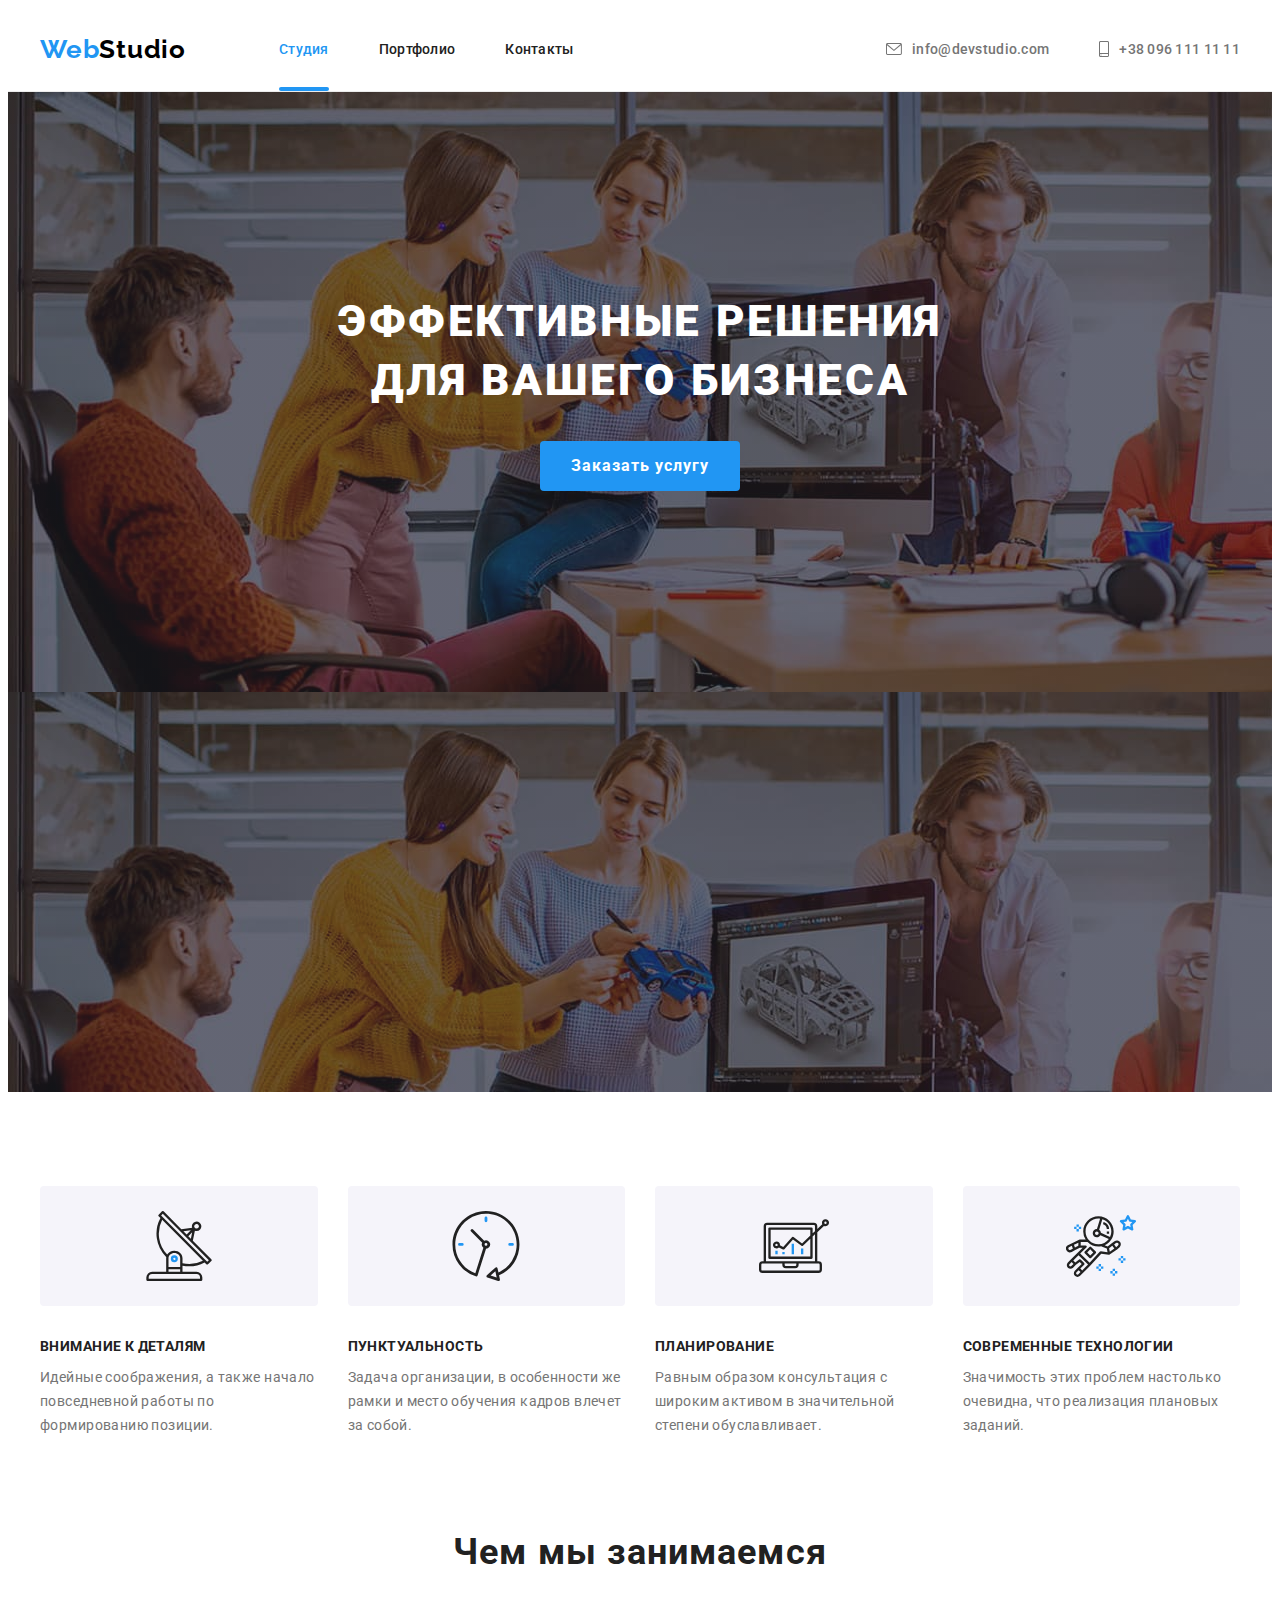
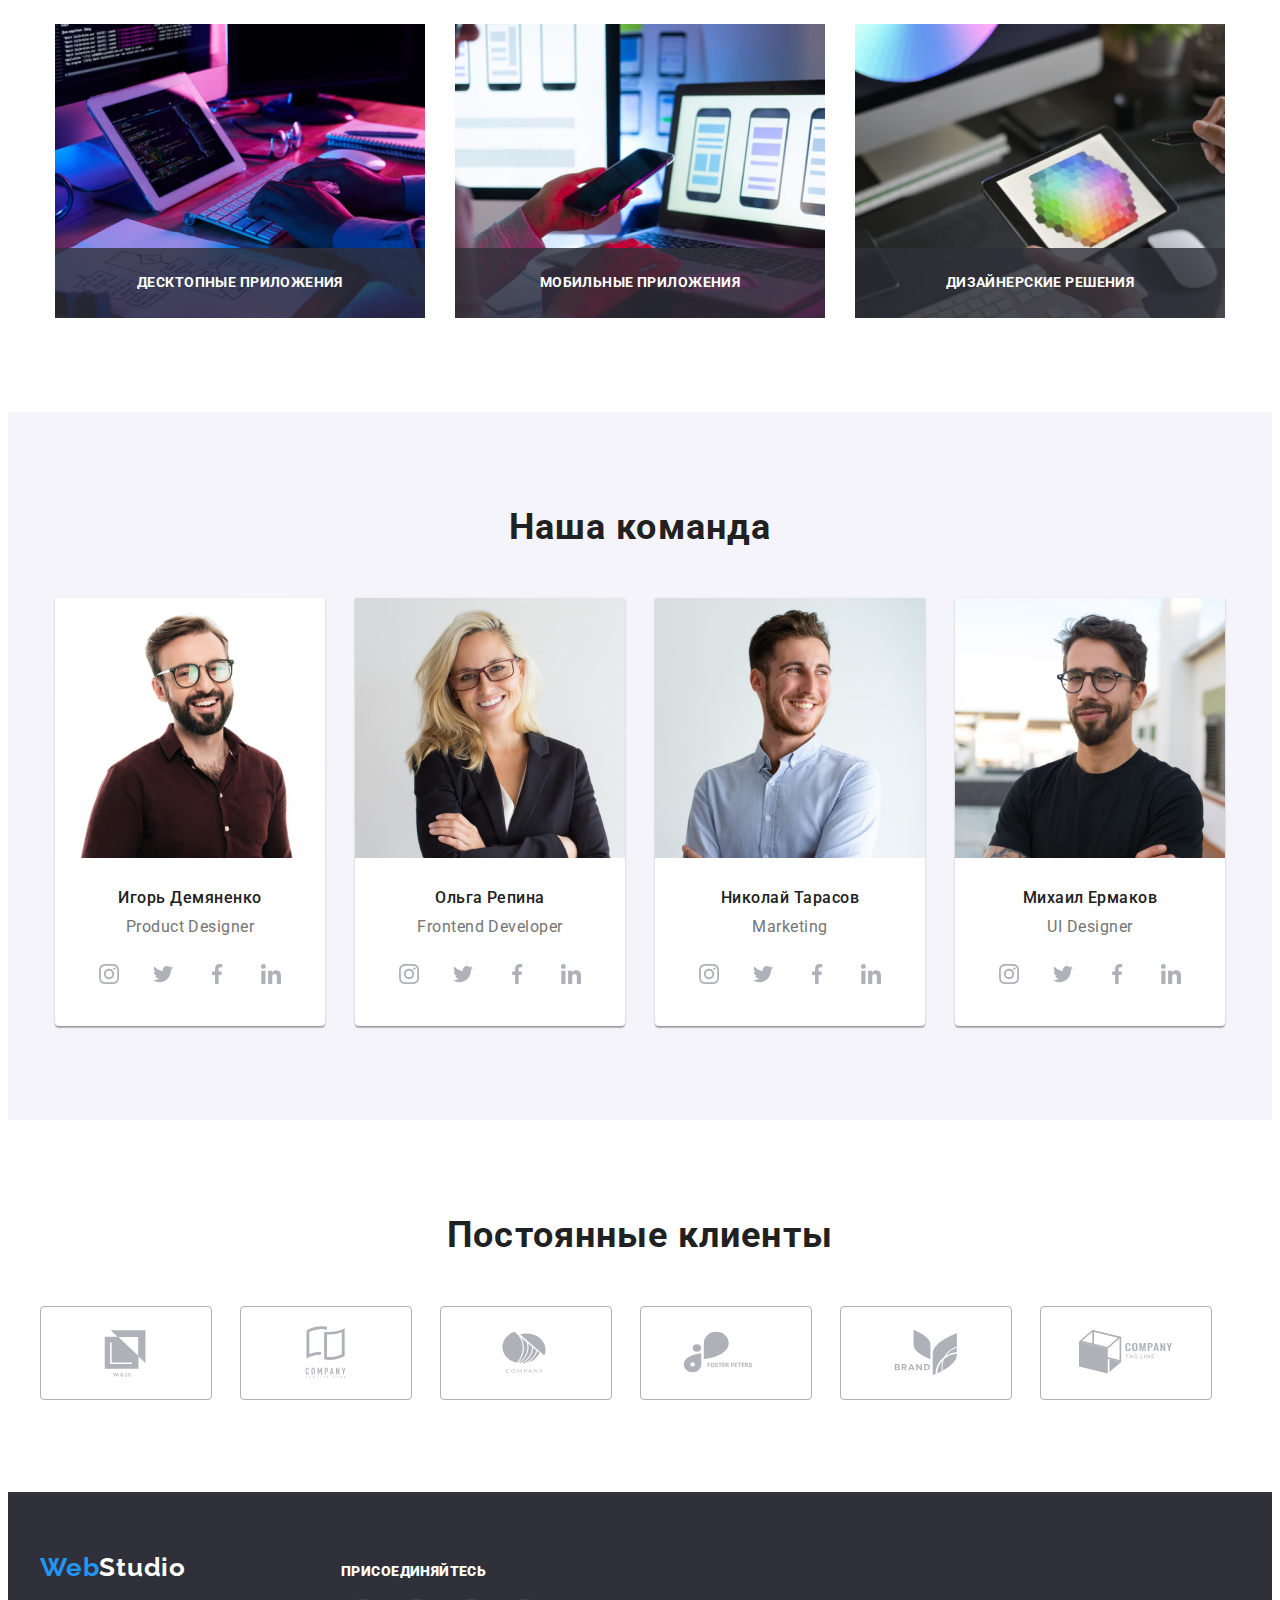
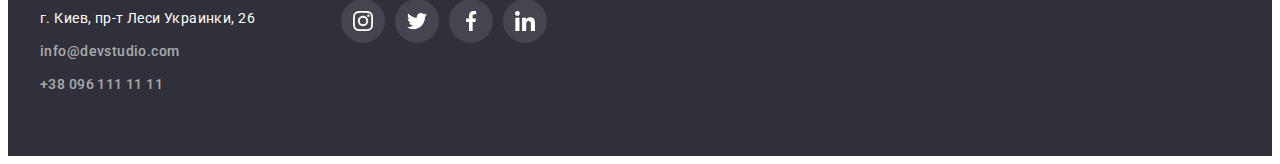
==== index.html @ 6fbf35ed "Copy hw05" ====
<!DOCTYPE html>
<html lang="ru">
  <head>
    <meta charset="UTF-8" />
    <meta name="viewport" content="width=device-width, initial-scale=1.0" />
    <link rel="preconnect" href="https://fonts.googleapis.com" />
    <link rel="preconnect" href="https://fonts.gstatic.com" crossorigin />
    <link
      href="https://fonts.googleapis.com/css2?family=Montserrat:wght@400;700&family=Raleway:wght@700&family=Roboto:wght@400;500;700;900&display=swap"
      rel="stylesheet"
    />
    <title>Web Studio</title>
    <link
      rel="stylesheet"
      href="https://cdnjs.cloudflare.com/ajax/libs/modern-normalize/1.1.0/modern-normalize.min.css"
      integrity="sha512-wpPYUAdjBVSE4KJnH1VR1HeZfpl1ub8YT/NKx4PuQ5NmX2tKuGu6U/JRp5y+Y8XG2tV+wKQpNHVUX03MfMFn9Q=="
      crossorigin="anonymous"
      referrerpolicy="no-referrer"
    />
    <link rel="stylesheet" href="./css/styles.css" />
  </head>
  <body>
    <header class="header">
      <div class="container header-flex">
        <a href="./index.html" class="company-logo"
          >Web<span class="secondary-color">Studio</span></a
        >
        <nav class="nav">
          <ul class="nav-list list">
            <li class="nav-list-item">
              <a href="./index.html" class="link current">Студия</a>
            </li>
            <li class="nav-list-item">
              <a href="./portfolio.html" class="link">Портфолио</a>
            </li>
            <li class="nav-list-item"><a href="/" class="link">Контакты</a></li>
          </ul>
        </nav>
        <ul class="contact-list list">
          <li class="contact-list-item">
            <a href="mailto:info@devstudio.com" class="link"
              ><svg class="contact-icon-envelope icon-hover">
                <use href="./images/icons.svg#icon-envelope"></use>
              </svg>
              info@devstudio.com</a
            >
          </li>
          <li class="contact-list-item">
            <a href="tel:+380961111111" class="link"
              ><svg class="contact-icon-tel icon-hover">
                <use href="./images/icons.svg#icon-smartphone"></use>
              </svg>
              +38 096 111 11 11</a
            >
          </li>
        </ul>
      </div>
    </header>
    <main>
      <section class="hero section hero-img">
        <div class="container">
          <h1 class="hero-title">Эффективные решения для вашего бизнеса</h1>
          <button type="button" class="hero-btn" data-modal-open>
            Заказать услугу
          </button>
        </div>
      </section>
      <!-- Features -->
      <section class="features section">
        <div class="container">
          <h2 class="visually-hidden">Features</h2>
          <ul class="features-list list">
            <li class="features-item">
              <div class="icon-container">
                <svg class="features-icon">
                  <use href="./images/icons.svg#icon-antenna"></use>
                </svg>
              </div>
              <h3 class="features-title">Внимание к деталям</h3>
              <p class="features-text">
                Идейные соображения, а также начало повседневной работы по
                формированию позиции.
              </p>
            </li>
            <li class="features-item">
              <div class="icon-container">
                <svg class="features-icon">
                  <use href="./images/icons.svg#icon-clock"></use>
                </svg>
              </div>
              <h3 class="features-title">Пунктуальность</h3>
              <p class="features-text">
                Задача организации, в особенности же рамки и место обучения
                кадров влечет за собой.
              </p>
            </li>
            <li class="features-item">
              <div class="icon-container">
                <svg class="features-icon">
                  <use href="./images/icons.svg#icon-diagram"></use>
                </svg>
              </div>
              <h3 class="features-title">Планирование</h3>
              <p class="features-text">
                Равным образом консультация с широким активом в значительной
                степени обуславливает.
              </p>
            </li>
            <li class="features-item">
              <div class="icon-container">
                <svg class="features-icon">
                  <use href="./images/icons.svg#icon-astronaut"></use>
                </svg>
              </div>
              <h3 class="features-title">Современные технологии</h3>
              <p class="features-text">
                Значимость этих проблем настолько очевидна, что реализация
                плановых заданий.
              </p>
            </li>
          </ul>
        </div>
      </section>
      <!-- End Features -->
      <!-- What we do -->
      <section class="gallery section">
        <div class="container">
          <h2 class="gallery-title">Чем мы занимаемся</h2>
          <ul class="gallery-list list">
            <li class="gallery-item">
              <img
                src="./images/hands.jpg"
                alt="Руки на клавиатуре"
                width="370"
                height="294"
              />
              <div class="label">
                <p class="label-text">Десктопные приложения</p>
              </div>
            </li>
            <li class="gallery-item">
              <img
                src="./images/phone.jpg"
                alt="Телефон на против монитора"
                width="370"
                height="294"
              />
              <div class="label">
                <p class="label-text">Мобильные приложения</p>
              </div>
            </li>
            <li class="gallery-item">
              <img
                src="./images/picker.jpg"
                alt="Цветовая палитра на планшете"
                width="370"
                height="294"
              />
              <div class="label">
                <p class="label-text">Дизайнерские решения</p>
              </div>
            </li>
          </ul>
        </div>
      </section>
      <!-- End what we do -->
      <!-- Team -->
      <section class="team section">
        <div class="container">
          <h2 class="team-main-title">Наша команда</h2>
          <ul class="team-list list">
            <li class="team-item">
              <img
                src="./images/igor_demianenko.jpg"
                alt="Игорь Демяненко"
                width="270"
                height="260"
              />
              <div class="team-container">
                <h3 class="team-title">Игорь Демяненко</h3>
                <p lang="en" class="team-text">Product Designer</p>
                <ul class="social-list list">
                  <li class="social-list-item">
                    <a href="/" class="social-link"
                      ><svg class="social-trumb">
                        <use href="./images/icons.svg#icon-instagram"></use>
                      </svg>
                    </a>
                  </li>
                  <li class="social-list-item">
                    <a href="/" class="social-link"
                      ><svg class="social-trumb">
                        <use href="./images/icons.svg#icon-twitter"></use>
                      </svg>
                    </a>
                  </li>
                  <li class="social-list-item">
                    <a href="/" class="social-link"
                      ><svg class="social-trumb">
                        <use href="./images/icons.svg#icon-facebook"></use>
                      </svg>
                    </a>
                  </li>
                  <li class="social-list-item">
                    <a href="/" class="social-link"
                      ><svg class="social-trumb">
                        <use href="./images/icons.svg#icon-linkedin"></use>
                      </svg>
                    </a>
                  </li>
                </ul>
              </div>
            </li>
            <li class="team-item">
              <img
                src="./images/olha_repina.jpg"
                alt="Ольга Репина"
                width="270"
                height="260"
              />
              <div class="team-container">
                <h3 class="team-title">Ольга Репина</h3>
                <p lang="en" class="team-text">Frontend Developer</p>
                <ul class="social-list list">
                  <li class="social-list-item">
                    <a href="/" class="social-link"
                      ><svg class="social-trumb">
                        <use href="./images/icons.svg#icon-instagram"></use>
                      </svg>
                    </a>
                  </li>
                  <li class="social-list-item">
                    <a href="/" class="social-link"
                      ><svg class="social-trumb">
                        <use href="./images/icons.svg#icon-twitter"></use>
                      </svg>
                    </a>
                  </li>
                  <li class="social-list-item">
                    <a href="/" class="social-link"
                      ><svg class="social-trumb">
                        <use href="./images/icons.svg#icon-facebook"></use>
                      </svg>
                    </a>
                  </li>
                  <li class="social-list-item">
                    <a href="/" class="social-link"
                      ><svg class="social-trumb">
                        <use href="./images/icons.svg#icon-linkedin"></use>
                      </svg>
                    </a>
                  </li>
                </ul>
              </div>
            </li>
            <li class="team-item">
              <img
                src="./images/nikolai_tarasov.jpg"
                alt="Николай Тарасов"
                width="270"
                height="260"
              />
              <div class="team-container">
                <h3 class="team-title">Николай Тарасов</h3>
                <p lang="en" class="team-text">Marketing</p>
                <ul class="social-list list">
                  <li class="social-list-item">
                    <a href="/" class="social-link"
                      ><svg class="social-trumb">
                        <use href="./images/icons.svg#icon-instagram"></use>
                      </svg>
                    </a>
                  </li>
                  <li class="social-list-item">
                    <a href="/" class="social-link"
                      ><svg class="social-trumb">
                        <use href="./images/icons.svg#icon-twitter"></use>
                      </svg>
                    </a>
                  </li>
                  <li class="social-list-item">
                    <a href="/" class="social-link"
                      ><svg class="social-trumb">
                        <use href="./images/icons.svg#icon-facebook"></use>
                      </svg>
                    </a>
                  </li>
                  <li class="social-list-item">
                    <a href="/" class="social-link"
                      ><svg class="social-trumb">
                        <use href="./images/icons.svg#icon-linkedin"></use>
                      </svg>
                    </a>
                  </li>
                </ul>
              </div>
            </li>
            <li class="team-item">
              <img
                src="./images/mihail_ermakov.jpg"
                alt="Михаил Ермаков"
                width="270"
                height="260"
              />
              <div class="team-container">
                <h3 class="team-title">Михаил Ермаков</h3>
                <p lang="en" class="team-text">UI Designer</p>
                <ul class="social-list list">
                  <li class="social-list-item">
                    <a href="/" class="social-link"
                      ><svg class="social-trumb">
                        <use href="./images/icons.svg#icon-instagram"></use>
                      </svg>
                    </a>
                  </li>
                  <li class="social-list-item">
                    <a href="/" class="social-link"
                      ><svg class="social-trumb">
                        <use href="./images/icons.svg#icon-twitter"></use>
                      </svg>
                    </a>
                  </li>
                  <li class="social-list-item">
                    <a href="/" class="social-link"
                      ><svg class="social-trumb">
                        <use href="./images/icons.svg#icon-facebook"></use>
                      </svg>
                    </a>
                  </li>
                  <li class="social-list-item">
                    <a href="/" class="social-link"
                      ><svg class="social-trumb">
                        <use href="./images/icons.svg#icon-linkedin"></use>
                      </svg>
                    </a>
                  </li>
                </ul>
              </div>
            </li>
          </ul>
        </div>
      </section>
      <!-- End Team -->
      <!-- Clients -->
      <section class="clients section">
        <div class="container">
          <h2 class="clients-title">Постоянные клиенты</h2>
          <ul class="clients-list list">
            <li class="clients-list-item">
              <a
                href="/"
                class="clients-link"
                target="_blank"
                rel="noopener noreferrer"
                ><svg class="clients-trumb">
                  <use href="./images/icons.svg#icon-ya-co"></use>
                </svg>
              </a>
            </li>
            <li class="clients-list-item">
              <a
                href="/"
                class="clients-link"
                target="_blank"
                rel="noopener noreferrer"
                ><svg class="clients-trumb">
                  <use href="./images/icons.svg#icon-tagline"></use>
                </svg>
              </a>
            </li>
            <li class="clients-list-item">
              <a
                href="/"
                class="clients-link"
                target="_blank"
                rel="noopener noreferrer"
                ><svg class="clients-trumb">
                  <use href="./images/icons.svg#icon-company"></use>
                </svg>
              </a>
            </li>
            <li class="clients-list-item">
              <a
                href="/"
                class="clients-link"
                target="_blank"
                rel="noopener noreferrer"
                ><svg class="clients-trumb">
                  <use href="./images/icons.svg#icon-foster-peters"></use>
                </svg>
              </a>
            </li>
            <li class="clients-list-item">
              <a
                href="/"
                class="clients-link"
                target="_blank"
                rel="noopener noreferrer"
                ><svg class="clients-trumb">
                  <use href="./images/icons.svg#icon-brand"></use>
                </svg>
              </a>
            </li>
            <li class="clients-list-item">
              <a
                href="/"
                class="clients-link"
                target="_blank"
                rel="noopener noreferrer"
                ><svg class="clients-trumb">
                  <use href="./images/icons.svg#icon-comp-tagline"></use>
                </svg>
              </a>
            </li>
          </ul>
        </div>
      </section>
    </main>
    <footer class="footer">
      <div class="container footer-flex">
        <div class="footer-flex-box">
          <a href="./index.html" class="company-logo"
            >Web<span class="secondary-color">Studio</span></a
          >
          <address class="address">
            <p class="address-text">г. Киев, пр-т Леси Украинки, 26</p>
            <ul class="address-list list">
              <li class="address-item link">
                <a href="mailto:info@devstudio.com" class="link"
                  >info@devstudio.com</a
                >
              </li>
              <li class="address-item link">
                <a href="tel:+380961111111" class="link">+38 096 111 11 11</a>
              </li>
            </ul>
          </address>
        </div>
        <div class="connect">
          <p class="footer-connect-header"><strong>Присоединяйтесь</strong></p>
          <ul class="social-list list">
            <li class="social-list-item">
              <a href="/" class="social-link"
                ><svg class="social-trumb">
                  <use href="./images/icons.svg#icon-instagram"></use>
                </svg>
              </a>
            </li>
            <li class="social-list-item">
              <a href="/" class="social-link"
                ><svg class="social-trumb">
                  <use href="./images/icons.svg#icon-twitter"></use>
                </svg>
              </a>
            </li>
            <li class="social-list-item">
              <a href="/" class="social-link"
                ><svg class="social-trumb">
                  <use href="./images/icons.svg#icon-facebook"></use>
                </svg>
              </a>
            </li>
            <li class="social-list-item">
              <a href="/" class="social-link"
                ><svg class="social-trumb">
                  <use href="./images/icons.svg#icon-linkedin"></use>
                </svg>
              </a>
            </li>
          </ul>
        </div>
      </div>
    </footer>
    <div class="backdrop is-hidden" data-modal>
      <div class="modal">
        <button type="button" class="modal-link" data-modal-close>
          <svg class="modal-btn">
            <use href="./images/icons.svg#icon-cross" class="modal-svg"></use>
          </svg>
        </button>
      </div>
    </div>
    <script src="./js/modal.js"></script>
  </body>
</html>
---- css/styles.css ----
:root {
  --main-text-color: #757575;
  --header-color: #212121;
  --accent-color: #2196f3;
  --logo-color: #2196f3;
  --header-secondary-logo-color: #000000;
  --footer-secondary-logo-color: #ffffff;
  --footer-contact-color: rgba(255, 255, 255, 0.6);
  --middle-bg-color: #f5f4fa;
  --dark-bg-color: #2f303a;
  --body-bg-color: #ffffff;
  --btn-text-accent-color: #ffffff;
  --icon-cont-bg: #f5f4fa;
  --thumb-color: #afb1b8;
  --transition: 250ms;
  --cubic: cubic-bezier(0.4, 0, 0.2, 1);
}

body {
  font-family: 'Roboto', sans-serif;
  background-color: var(--body-bg-color);
  color: var(--main-text-color);
}

.visually-hidden {
  position: absolute;
  white-space: nowrap;
  width: 1px;
  height: 1px;
  overflow: hidden;
  border: 0;
  padding: 0;
  clip: rect(0 0 0 0);
  clip-path: inset(50%);
  margin: -1px;
}

.list {
  list-style: none;
}

.link {
  text-decoration: none;
  transition: color var(--transition) var(--cubic);
}

h1,
h2,
h3,
p {
  margin: 0;
}

ul {
  margin: 0;
  padding-left: 0;
}

.container {
  width: 1200px;
  padding-left: 15px;
  padding-right: 15px;
  margin: 0 auto;
}

.section {
  padding-top: 94px;
  padding-bottom: 94px;
}

img {
  display: block;
  max-width: 100%;
  height: auto;
}

/* ---------------- HEADER ---------------- */
.header {
  border: 1px #ececec;
  border-bottom-style: solid;
}

.company-logo {
  font-family: 'Raleway', sans-serif;
  font-weight: 700;
  font-size: 26px;
  line-height: 1.19;
  letter-spacing: 0.03em;
  text-decoration: none;
  color: var(--logo-color);
  padding-top: 24px;
  padding-bottom: 24px;
}

header .company-logo .secondary-color {
  color: var(--header-secondary-logo-color);
}

.nav-list-item .link {
  padding-top: 32px;
  padding-bottom: 32px;
  display: block;
}

.contact-list-item .link {
  padding-top: 32px;
  padding-bottom: 32px;
}

.header-flex,
.nav-list,
.contact-list {
  display: flex;
}

.header-flex {
  align-items: center;
}

.nav-list {
  margin-left: 93px;
}

.contact-list {
  margin-left: auto;
}

.nav-list-item {
  display: block;
}

.nav-list-item + .nav-list-item,
.contact-list-item + .contact-list-item {
  margin-left: 50px;
}

.link,
.link:visited {
  font-weight: 500;
  font-size: 14px;
  line-height: 1.33;
  letter-spacing: 0.02em;
  color: var(--header-color);
}

.contact-list-item .link {
  display: flex;
  align-items: center;
  font-weight: 500;
  font-size: 14px;
  line-height: 1.33;
  letter-spacing: 0.02em;
  color: var(--main-text-color);
}

.contact-icon-envelope {
  width: 16px;
  height: 12px;
  fill: var(--main-text-color);
  margin-right: 10px;
}

.contact-icon-tel {
  width: 10px;
  height: 16px;
  fill: var(--main-text-color);
  margin-right: 10px;
}

.link:hover,
.link:focus {
  color: var(--accent-color);
}

.link:hover .icon-hover,
.link:focus .icon-hover {
  fill: currentColor;
}

.link.current {
  color: var(--accent-color);
  position: relative;
}

.link.current::after {
  content: '';

  position: absolute;
  left: 0;
  bottom: 0;

  width: 100%;
  height: 4px;
  border-radius: 2px;

  background-color: var(--accent-color);
}

/* ---------------- HERO ---------------- */
.hero {
  padding: 200px 0px;
  /* background-color: var(--dark-bg-color); */
}

.hero-img {
  background-image: linear-gradient(
      to right,
      rgba(47, 48, 58, 0.4),
      rgba(47, 48, 58, 0.4)
    ),
    url(../images/hero-bg-img.jpg);
  max-width: 1600px;
  height: 600px;
  margin-left: auto;
  margin-right: auto;
}

.hero-title {
  max-width: 700px;
  font-weight: 900;
  font-size: 44px;
  line-height: 1.36;
  text-align: center;
  letter-spacing: 0.06em;
  text-transform: uppercase;
  color: #ffffff;
  margin: 0 auto;
  margin-bottom: 30px;
}

.hero-btn {
  min-width: 200px;
  font-family: inherit;
  font-weight: 700;
  font-size: 16px;
  line-height: 1.88;
  align-items: center;
  text-align: center;
  border: none;
  border-radius: 4px;
  letter-spacing: 0.06em;
  color: var(--btn-text-accent-color);
  cursor: pointer;
  background-color: var(--accent-color);
  display: block;
  margin: 0 auto;
  padding: 10px 24px;

  transition: background-color var(--transition) var(--cubic);
}

.hero-btn:hover,
.hero-btn:focus {
  background-color: #188ce8;
}

/* ---------------- FEATURES ---------------- */
.features-list {
  display: flex;
  gap: 30px;
}

.features-item {
  width: calc((100% - 90px) / 4);
}

.features-item:last-child {
  margin-right: 0;
}

.icon-container {
  height: 120px;
  background: var(--icon-cont-bg);
  border-radius: 4px;
  margin-bottom: 30px;
  display: flex;
  justify-content: center;
  align-items: center;
}

.features-icon {
  width: 70px;
  height: 70px;
}

.features-title {
  font-weight: 700;
  font-size: 14px;
  line-height: 1.43;
  letter-spacing: 0.03em;
  text-transform: uppercase;
  color: var(--header-color);
  margin-bottom: 10px;
}

.features-text {
  font-weight: 400;
  font-size: 14px;
  line-height: 1.71;
  letter-spacing: 0.03em;
}

/* ---------------- GALLERY ---------------- */
.gallery.section {
  padding-top: 0;
}

.gallery-title {
  font-weight: 700;
  font-size: 36px;
  line-height: 1.17;
  text-align: center;
  letter-spacing: 0.03em;
  color: var(--header-color);
  margin-bottom: 50px;
}

.gallery-list {
  display: flex;
  gap: 30px;
  justify-content: center;
}

.gallery-item {
  position: relative;
}

.label {
  position: absolute;
  bottom: 0;

  display: flex;
  align-items: center;
  justify-content: center;
  width: 100%;
  min-height: 70px;
  background-color: rgba(47, 48, 58, 0.8);
}

.label-text {
  font-weight: 700;
  font-size: 14px;
  line-height: 1.42;
  text-align: center;
  letter-spacing: 0.03em;
  text-transform: uppercase;
  color: var(--btn-text-accent-color);
}

/* ---------------- TEAM ---------------- */
.team {
  background-color: var(--middle-bg-color);
}

.team-main-title {
  font-weight: 700;
  font-size: 36px;
  line-height: 1.17;
  text-align: center;
  letter-spacing: 0.03em;
  color: var(--header-color);
  margin-bottom: 50px;
}

.team-list {
  display: flex;
  justify-content: center;
}

.team-item:not(:last-child) {
  margin-right: 30px;
}

.team-container {
  padding: 30px 0px;
}

.team-title {
  font-weight: 500;
  font-size: 16px;
  line-height: 1.19;
  text-align: center;
  letter-spacing: 0.03em;
  color: var(--header-color);
  margin-bottom: 10px;
}

.team-text {
  font-size: 16px;
  line-height: 1.19;
  text-align: center;
  letter-spacing: 0.03em;
  margin-bottom: 16px;
}

.team-item {
  max-width: 270px;
  background-color: var(--body-bg-color);
  box-shadow: 0px 1px 3px rgba(0, 0, 0, 0.12), 0px 1px 1px rgba(0, 0, 0, 0.14),
    0px 2px 1px rgba(0, 0, 0, 0.2);
  border-radius: 0px 0px 4px 4px;
}

.social-list {
  display: flex;
  justify-content: center;
}

.social-list-item {
  width: 44px;
  height: 44px;
  margin-right: 10px;
}

.social-list-item:last-child {
  margin-right: 0;
}

.social-link {
  display: flex;
  align-items: center;
  justify-content: center;

  width: 100%;
  height: 100%;
  border-radius: 50%;
  line-height: 0;

  transition: background-color var(--transition) var(--cubic);
}

.social-trumb {
  height: 20px;
  width: 20px;
  fill: var(--thumb-color);

  transition: fill var(--transition) var(--cubic);
}

.connect .social-link {
  background: rgba(255, 255, 255, 0.1);
}

.social-link:hover,
.social-link:focus {
  background-color: #2196f3;
}

.social-link:hover .social-trumb,
.social-link:focus .social-trumb {
  fill: var(--btn-text-accent-color);
}

/* ---------------- CLIENTS ---------------- */
.clients-title {
  font-style: normal;
  font-weight: 700;
  font-size: 36px;
  line-height: 42px;
  text-align: center;
  letter-spacing: 0.03em;
  color: var(--header-color);
  margin-bottom: 50px;
}

.clients-list {
  display: flex;
  gap: 30px;
}

.clients-list-item {
  width: 170px;
  height: 92px;
}

.clients-link {
  display: flex;
  justify-content: center;
  align-items: center;
  width: 100%;
  height: 100%;
  line-height: 0;
  border: 1px solid var(--thumb-color);
  border-radius: 4px;

  transition: border var(--transition) var(--cubic);
}

.clients-trumb {
  fill: var(--thumb-color);
  width: 106px;
  height: 60px;

  transition: fill var(--transition) var(--cubic);
}

.clients-link:hover,
.clients-link:focus {
  border: 1px solid var(--accent-color);
  border-radius: 4px;
}

.clients-link:hover .clients-trumb,
.clients-link:focus .clients-trumb {
  fill: var(--accent-color);
}

/* ---------------- FOOTER ---------------- */
.footer {
  background-color: var(--dark-bg-color);
  padding: 60px 0px;
}

.footer .container .company-logo {
  display: inline-block;
  padding: 0;
  margin-bottom: 24px;
}

.company-logo .secondary-color {
  display: inline-block;
  color: var(--footer-secondary-logo-color);
}

.footer-flex {
  display: flex;
  align-items: baseline;
}

.footer-flex-box {
  width: 231px;
  margin-right: 70px;
}

.adress-item:not(:last-child) {
  margin-bottom: 9px;
}

.address,
.address a:link {
  display: inline-block;
  font-style: normal;
  font-size: 14px;
  line-height: 1.71;
  letter-spacing: 0.03em;
  color: #ffffff;
}

.address .link:link {
  color: var(--footer-contact-color);
}

.address .link:hover,
.address .link:focus {
  color: var(--accent-color);
}

.address-text {
  margin-bottom: 9px;
}

.address-item:not(:last-child) {
  margin-bottom: 9px;
}

.footer-connect-header {
  font-weight: 700;
  font-size: 14px;
  line-height: 16px;
  letter-spacing: 0.03em;
  text-transform: uppercase;

  color: var(--btn-text-accent-color);
  margin-bottom: 20px;
}

.connect .social-trumb {
  fill: #fff;
}

/* ---------------- MODAL ---------------- */

.backdrop {
  position: fixed;
  top: 0;
  left: 0;

  width: 100%;
  height: 100%;
  background-color: rgba(0, 0, 0, 0.2);
  opacity: 1;
  transition: opacity var(--transition) var(--cubic);
}

.backdrop.is-hidden {
  opacity: 0;
  pointer-events: none;
}

.backdrop.is-hidden .modal {
  transform: translate(-50%, -50%) scale(0.5);
}

.modal {
  position: absolute;
  top: 50%;
  left: 50%;
  transform: translate(-50%, -50%) scale(1);

  width: 528px;
  height: 581px;
  box-shadow: 0px 1px 3px rgba(0, 0, 0, 0.12), 0px 1px 1px rgba(0, 0, 0, 0.14),
    0px 2px 1px rgba(0, 0, 0, 0.2);
  border-radius: 4px;

  background-color: var(--body-bg-color);
  padding: 8px;

  transition: transform var(--transition) var(--cubic);
}

.modal-link {
  width: 30px;
  height: 30px;
  line-height: 0;
  display: block;
  border-radius: 50%;
  border: 1px solid rgba(0, 0, 0, 0.1);
  padding: 5px;
  margin-left: auto;
  cursor: pointer;
  background-color: transparent;

  transition: transform var(--transition) var(--cubic);
}

.modal-link:hover .modal-btn {
  transform: scale(1.05) rotate(270deg);
}

.modal-link:hover {
  transform: scale(1.05);
}

.modal-btn {
  display: block;
  width: 18px;
  height: 18px;

  transition: transform var(--transition) var(--cubic);
}

.modal-svg {
  display: block;
  fill: #000000;
  transform-origin: 18px 18px;
}

/* ---------------- PORTFOLIO PAGE---------------- */
.filter-list {
  display: flex;
  justify-content: center;
  margin-bottom: 50px;
}

.filter-item {
  display: block;
}

.filter-item:not(:last-child) {
  margin-right: 8px;
}

.filter-btn {
  font-family: inherit;
  font-weight: 500;
  font-size: 16px;
  line-height: 1.62;
  text-align: center;
  letter-spacing: 0.03em;
  cursor: pointer;
  background-color: var(--middle-bg-color);
  border: none;
  border-radius: 4px;
  padding: 6px 22px;

  transition: background-color var(--transition) var(--cubic),
    color var(--transition) var(--cubic),
    box-shadow var(--transition) var(--cubic);
}

.filter-btn:hover,
.filter-btn:focus {
  background-color: var(--accent-color);
  color: var(--btn-text-accent-color);
  box-shadow: 0px 3px 1px rgba(0, 0, 0, 0.1), 0px 1px 2px rgba(0, 0, 0, 0.08),
    0px 2px 2px rgba(0, 0, 0, 0.12);
  border-radius: 4px;
}

.current-btn {
  background-color: var(--accent-color);
  color: var(--btn-text-accent-color);
}

.portfolio-item-header {
  font-weight: 700;
  font-size: 18px;
  line-height: 2;
  letter-spacing: 0.06em;
  color: var(--header-color);
}

.portfolio-list {
  display: flex;
  flex-wrap: wrap;
}

.portfolio-item {
  width: 370px;

  margin-right: 30px;
  margin-bottom: 30px;
}

.portfolio-item:nth-child(3n) {
  margin-right: 0;
}

.portfolio-item:nth-last-child(-n + 3) {
  margin-bottom: 0;
}

.portfolio-wrap {
  position: relative;
  overflow: hidden;
}

.portfolio-overlay {
  display: flex;
  align-items: center;
  position: absolute;
  top: 0;
  transform: translateY(101%);
  overflow: hidden;

  transition: transform var(--transition) var(--cubic);

  width: 100%;
  height: 100%;
  background-color: rgba(33, 150, 243, 0.9);
  padding: 24px;
  color: var(--btn-text-accent-color);
}

.overlay-description {
  font-family: 'Roboto';
  font-style: normal;
  font-weight: 400;
  font-size: 18px;
  line-height: 1.56;
  letter-spacing: 0.03em;
}

.portfolio-link {
  display: block;
  transition: box-shadow var(--transition) var(--cubic);
}

.portfolio-link:hover,
.portfolio-link:focus {
  box-shadow: 0px 1px 1px rgba(0, 0, 0, 0.12), 0px 4px 4px rgba(0, 0, 0, 0.06),
    1px 4px 6px rgba(0, 0, 0, 0.16);
}

.portfolio-link:hover .portfolio-overlay,
.portfolio-link:focus .portfolio-overlay {
  transform: translateY(0%);
}

.portfolio-text {
  font-size: 16px;
  line-height: 1.88;
  letter-spacing: 0.03em;
}

.portfolio-item .link:visited {
  color: var(--main-text-color);
}

.portfolio-container {
  border: 1px solid #eeeeee;
  border-top: 0;
  padding: 20px 24px;
}
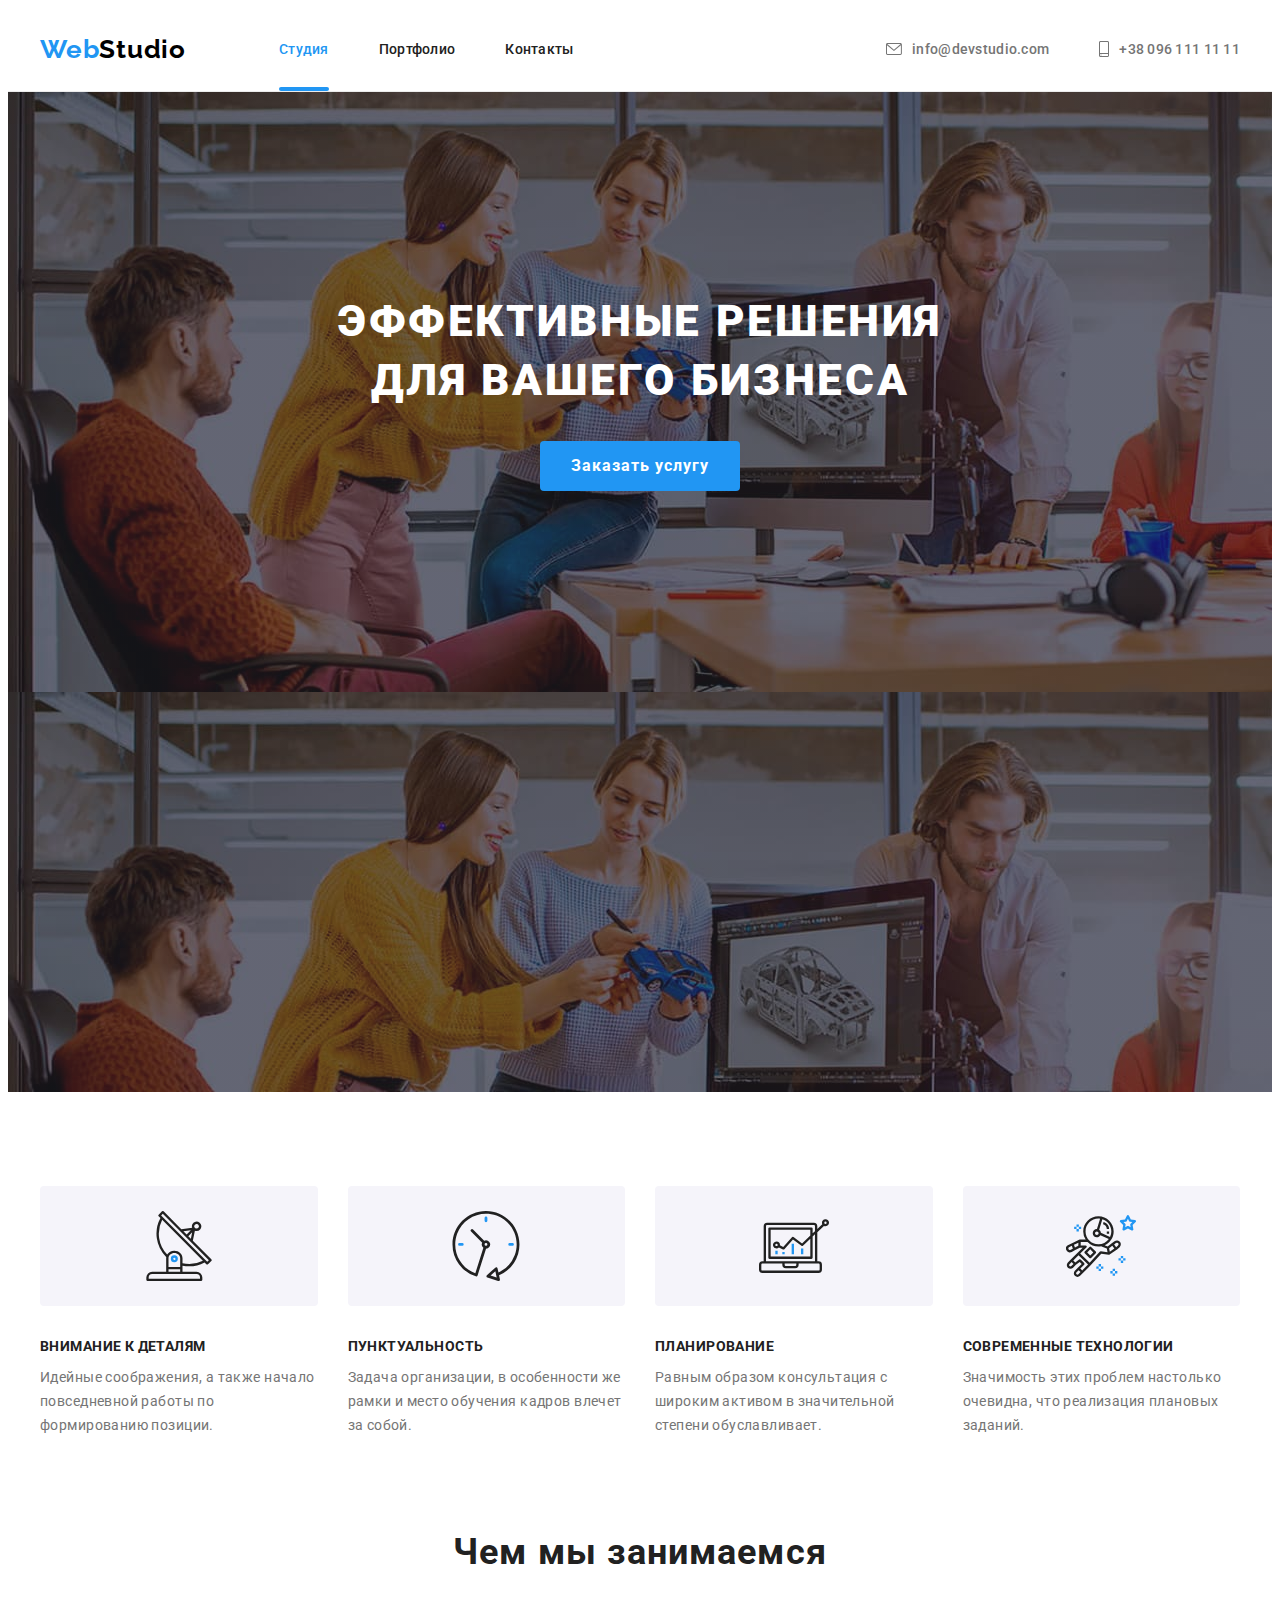
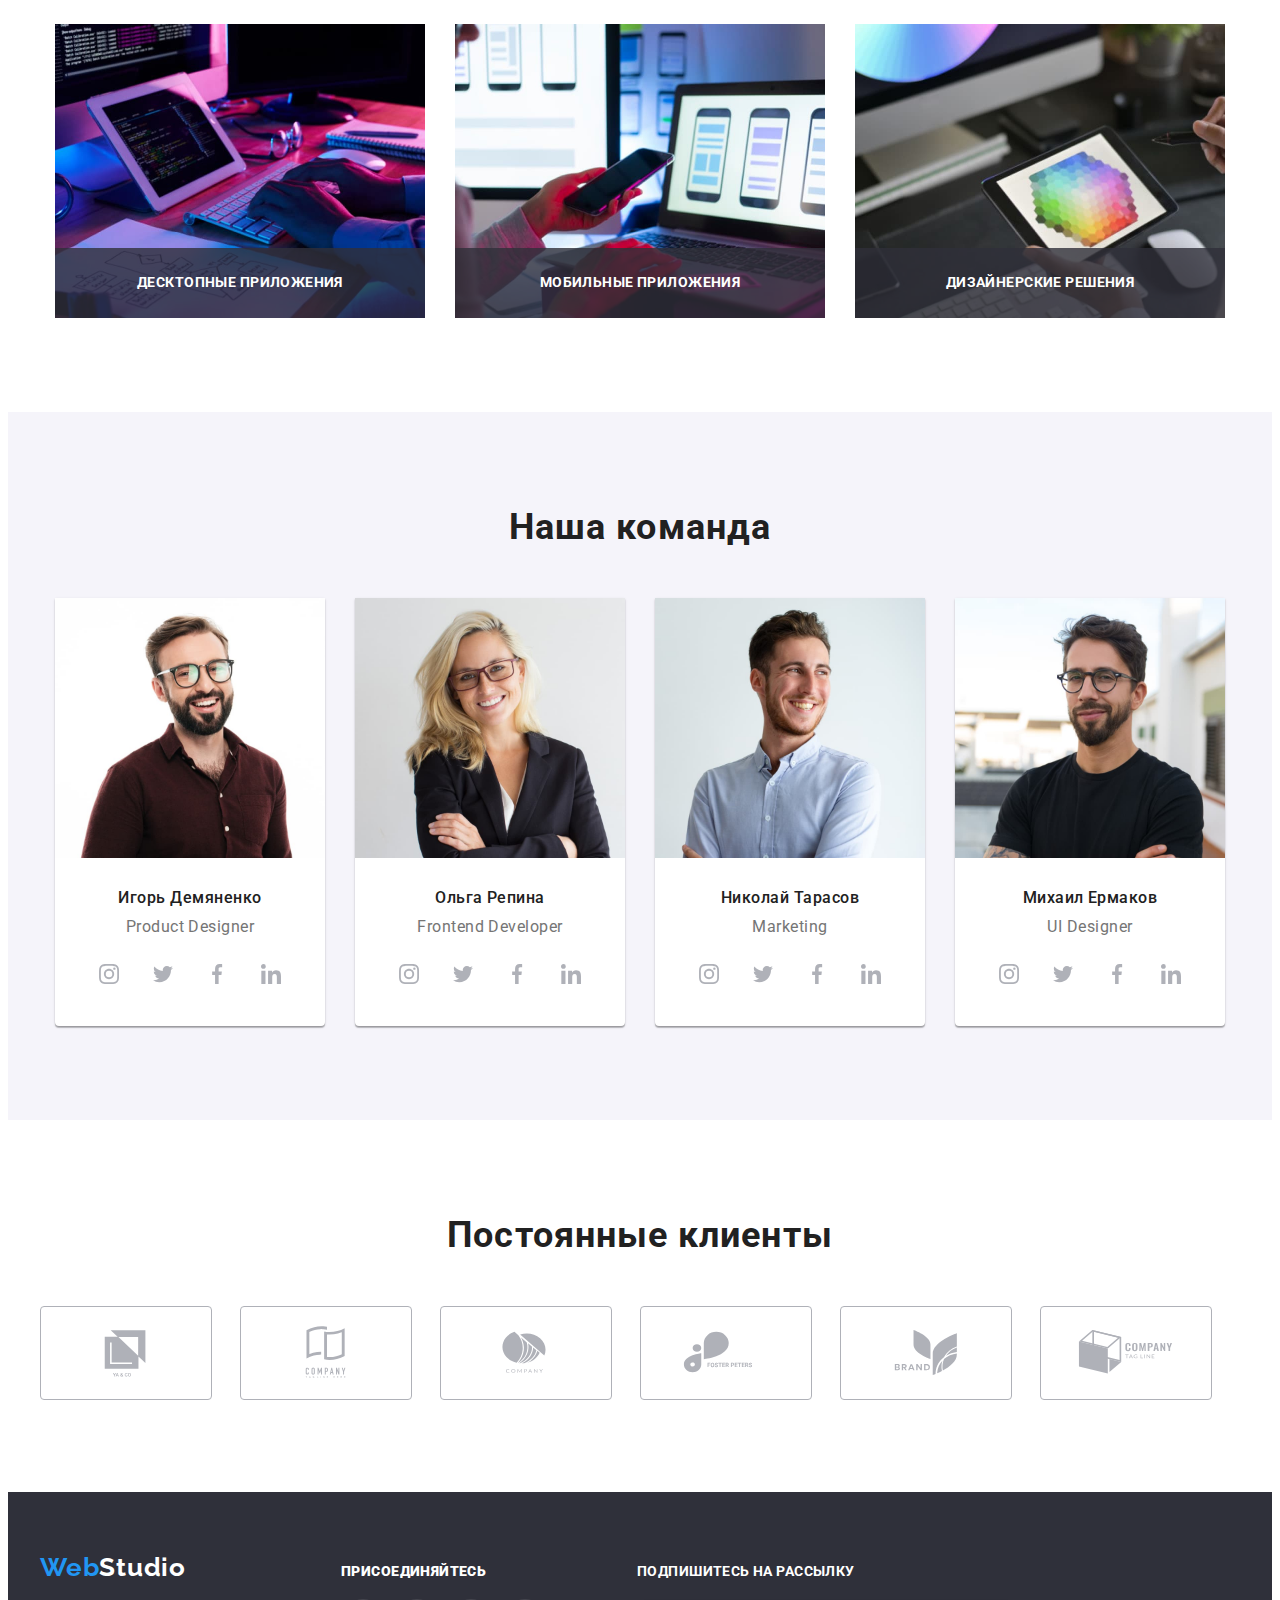
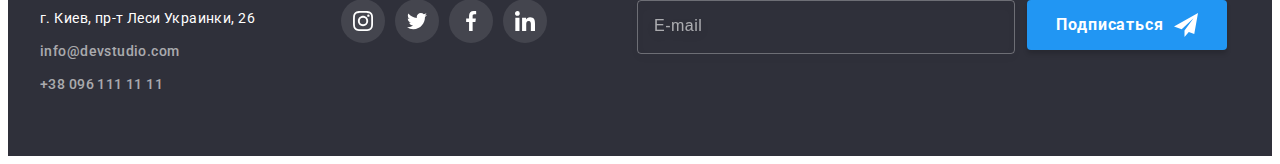
==== commit 120723bc: "add icons" ====
--- a/index.html
+++ b/index.html
@@ -469,6 +469,27 @@
             </li>
           </ul>
         </div>
+
+        <form class="subscribe_form">
+          <label for="subscribe-input" class="footer-connect-header"
+            >Подпишитесь на рассылку</label
+          >
+          <div class="subscribe">
+            <input
+              type="email"
+              class="subscribe-input"
+              placeholder="E-mail"
+              id="subscribe-input"
+            />
+
+            <button class="hero-btn subscribe-btn" type="submit">
+              Подписаться
+              <svg class="send-btn-icon">
+                <use href="./images/icons.svg#icon-icon-send"></use>
+              </svg>
+            </button>
+          </div>
+        </form>
       </div>
     </footer>
     <div class="backdrop is-hidden" data-modal>
@@ -478,6 +499,61 @@
             <use href="./images/icons.svg#icon-cross" class="modal-svg"></use>
           </svg>
         </button>
+        <p class="modal-title">Оставьте свои данные, мы вам перезвоним</p>
+        <form class="modal-form">
+          <label class="modal-label"
+            >Имя
+            <div class="input-field">
+              <input type="text" class="modal-input" name="user-name" />
+              <svg class="form-input-icon">
+                <use href="./images/icons.svg#icon-person-black"></use>
+              </svg>
+            </div>
+          </label>
+          <label class="modal-label"
+            >Телефон
+            <div class="input-field">
+              <input type="tel" class="modal-input" name="user-tel" />
+              <svg class="form-input-icon">
+                <use href="./images/icons.svg#icon-phone-black"></use>
+              </svg>
+            </div>
+          </label>
+          <label class="modal-label"
+            >Почта
+            <div class="input-field">
+              <input type="email" class="modal-input" name="user-email" />
+              <svg class="form-input-icon">
+                <use href="./images/icons.svg#icon-email-black"></use>
+              </svg>
+            </div>
+          </label>
+          <label class="modal-label" for="modal-comment">Коментарий</label>
+          <textarea
+            name="user-comment"
+            id="modal-comment"
+            class="modal-comment"
+            placeholder="Введите текст"
+          ></textarea>
+          <div class="modal-checkbox">
+            <label class="modal-label"
+              ><input
+                type="checkbox"
+                name="user-agrement-checked"
+                class="checkbox-input"
+              />
+              <span class="check-box">
+                <svg class="form-checkbox-icon">
+                  <use href="./images/icons.svg#icon-icon-check"></use>
+                </svg>
+              </span>
+              Соглашаюсь с рассылкой и принимаю &nbsp;
+              <a href="/">Условия договора</a></label
+            >
+          </div>
+
+          <button class="hero-btn send-btn" type="submit">Отправить</button>
+        </form>
       </div>
     </div>
     <script src="./js/modal.js"></script>
--- a/css/styles.css
+++ b/css/styles.css
@@ -562,7 +562,9 @@
 .address-item:not(:last-child) {
   margin-bottom: 9px;
 }
-
+.connect {
+  margin-right: 90px;
+}
 .footer-connect-header {
   font-weight: 700;
   font-size: 14px;
@@ -578,6 +580,49 @@
   fill: #fff;
 }
 
+.subscribe {
+  display: flex;
+  margin-top: 20px;
+}
+.subscribe-input {
+  width: 358px;
+  height: 50px;
+
+  border: 1px solid rgba(255, 255, 255, 0.3);
+  filter: drop-shadow(0px 4px 4px rgba(0, 0, 0, 0.15));
+  border-radius: 4px;
+  background-color: transparent;
+  color: var(--btn-text-accent-color);
+  padding-left: 16px;
+  margin-right: 12px;
+}
+
+.subscribe-input:focus-visible {
+  outline: var(--accent-color) auto 1px;
+}
+
+.subscribe-input::placeholder {
+  font-weight: 400;
+  font-size: 16px;
+  line-height: 1.25;
+  letter-spacing: 0.03em;
+
+  color: rgba(255, 255, 255, 0.6);
+}
+
+.subscribe-btn {
+  display: flex;
+  justify-content: center;
+  box-shadow: 0px 4px 4px rgba(0, 0, 0, 0.15);
+  border-radius: 4px;
+  margin: 0;
+  height: 50px;
+}
+.send-btn-icon {
+  height: 24px;
+  width: 24px;
+  margin-left: 10px;
+}
 /* ---------------- MODAL ---------------- */
 
 .backdrop {
@@ -614,12 +659,15 @@
   border-radius: 4px;
 
   background-color: var(--body-bg-color);
-  padding: 8px;
+  padding: 40px;
 
   transition: transform var(--transition) var(--cubic);
 }
 
 .modal-link {
+  position: absolute;
+  right: 8px;
+  top: 8px;
   width: 30px;
   height: 30px;
   line-height: 0;
@@ -633,15 +681,6 @@
 
   transition: transform var(--transition) var(--cubic);
 }
-
-.modal-link:hover .modal-btn {
-  transform: scale(1.05) rotate(270deg);
-}
-
-.modal-link:hover {
-  transform: scale(1.05);
-}
-
 .modal-btn {
   display: block;
   width: 18px;
@@ -654,6 +693,137 @@
   display: block;
   fill: #000000;
   transform-origin: 18px 18px;
+}
+.modal-link:hover .modal-btn {
+  transform: scale(1.05) rotate(270deg);
+}
+
+.modal-link:hover {
+  transform: scale(1.05);
+}
+.modal-link:hover .modal-svg {
+  fill: var(--accent-color);
+}
+.modal-title {
+  font-weight: 700;
+  font-size: 20px;
+  line-height: 1.15;
+  text-align: center;
+  letter-spacing: 0.03em;
+  color: var(--header-color);
+  text-align: center;
+  margin-bottom: 12px;
+}
+.modal-label {
+  max-height: 14px;
+  font-weight: 400;
+  font-size: 12px;
+  line-height: calc(14 / 12);
+  letter-spacing: 0.01em;
+  color: var(--main-text-color);
+}
+
+.input-field {
+  position: relative;
+}
+.modal-input {
+  margin-bottom: 10px;
+  margin-top: 5px;
+  width: 100%;
+  height: 40px;
+  border: 1px solid rgba(33, 33, 33, 0.2);
+  border-radius: 4px;
+  background-color: transparent;
+  padding-left: 42px;
+}
+
+.modal-input:focus-visible,
+.modal-comment:focus-visible {
+  outline: 1px solid #2196f3;
+  border: 0;
+  border-radius: 4px;
+}
+
+.modal-input:focus-visible + .form-input-icon {
+  fill: var(--accent-color);
+}
+
+.form-input-icon {
+  position: absolute;
+  top: 45%;
+  left: 12px;
+
+  transform: translateY(-50%);
+
+  width: 18px;
+  height: 18px;
+}
+
+.send-btn {
+  box-shadow: 0px 4px 4px rgba(0, 0, 0, 0.15);
+  border-radius: 4px;
+}
+
+.modal-comment {
+  width: 100%;
+  height: 120px;
+  margin-top: 5px;
+  border: 1px solid rgba(33, 33, 33, 0.2);
+  border-radius: 4px;
+  background-color: transparent;
+  resize: none;
+  padding: 12px 16px;
+  margin-bottom: 20px;
+}
+
+.modal-comment::placeholder {
+  font-weight: 400;
+  font-size: 12px;
+  line-height: calc(14 / 12);
+  letter-spacing: 0.01em;
+  color: rgba(117, 117, 117, 0.5);
+}
+.modal-checkbox {
+  position: relative;
+  display: flex;
+  justify-content: center;
+  margin-bottom: 30px;
+}
+.modal-checkbox .modal-label {
+  display: flex;
+  align-items: center;
+  font-weight: 400;
+  font-size: 14px;
+  line-height: 1.71;
+  letter-spacing: 0.03em;
+  color: var(--main-text-color);
+}
+
+.checkbox-input {
+  appearance: none;
+}
+
+.check-box {
+  display: flex;
+
+  border: 2px solid #000000;
+  border-radius: 2px;
+  margin-right: 7px;
+}
+
+.form-checkbox-icon {
+  display: inline-block;
+  width: 15px;
+  height: 15px;
+  opacity: 0;
+}
+
+.checkbox-input:checked + .check-box {
+  border: 2px solid var(--accent-color);
+  background-color: var(--accent-color);
+}
+.checkbox-input:checked + .check-box .form-checkbox-icon {
+  opacity: 1;
 }
 
 /* ---------------- PORTFOLIO PAGE---------------- */
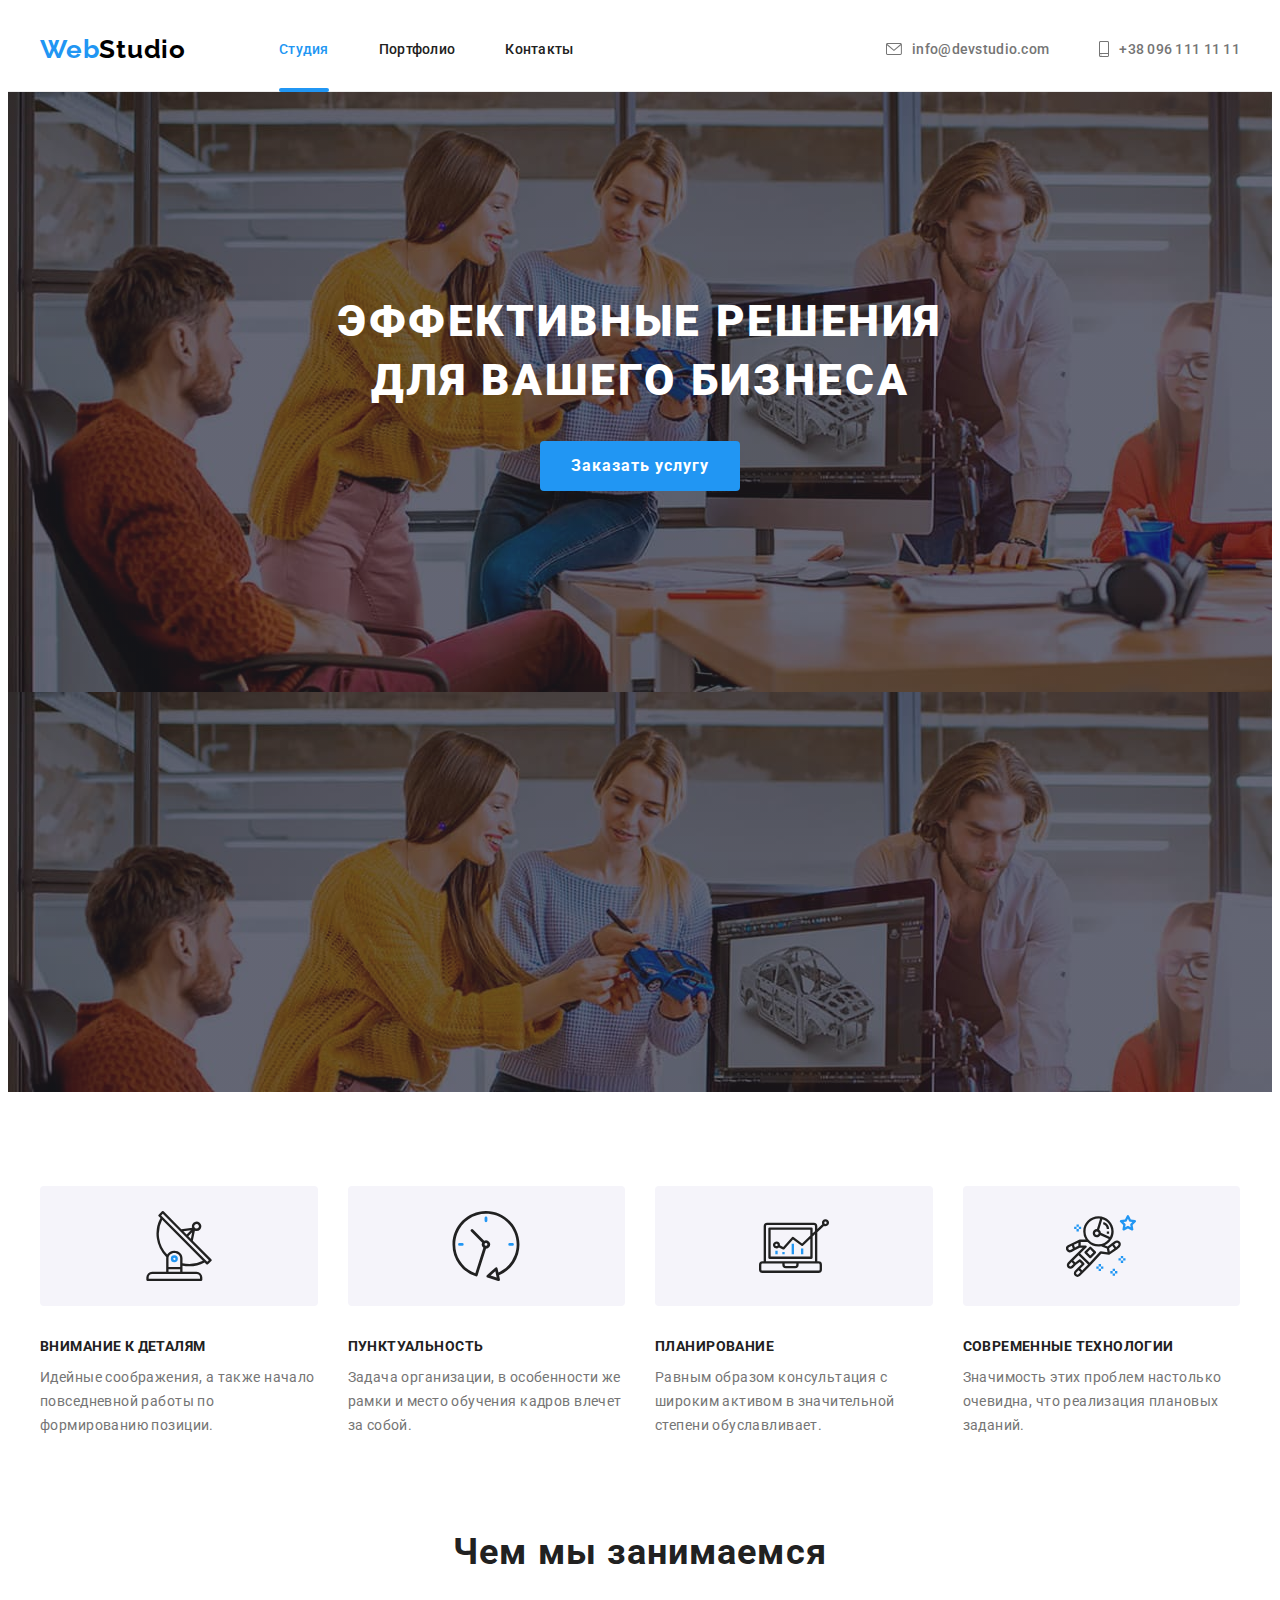
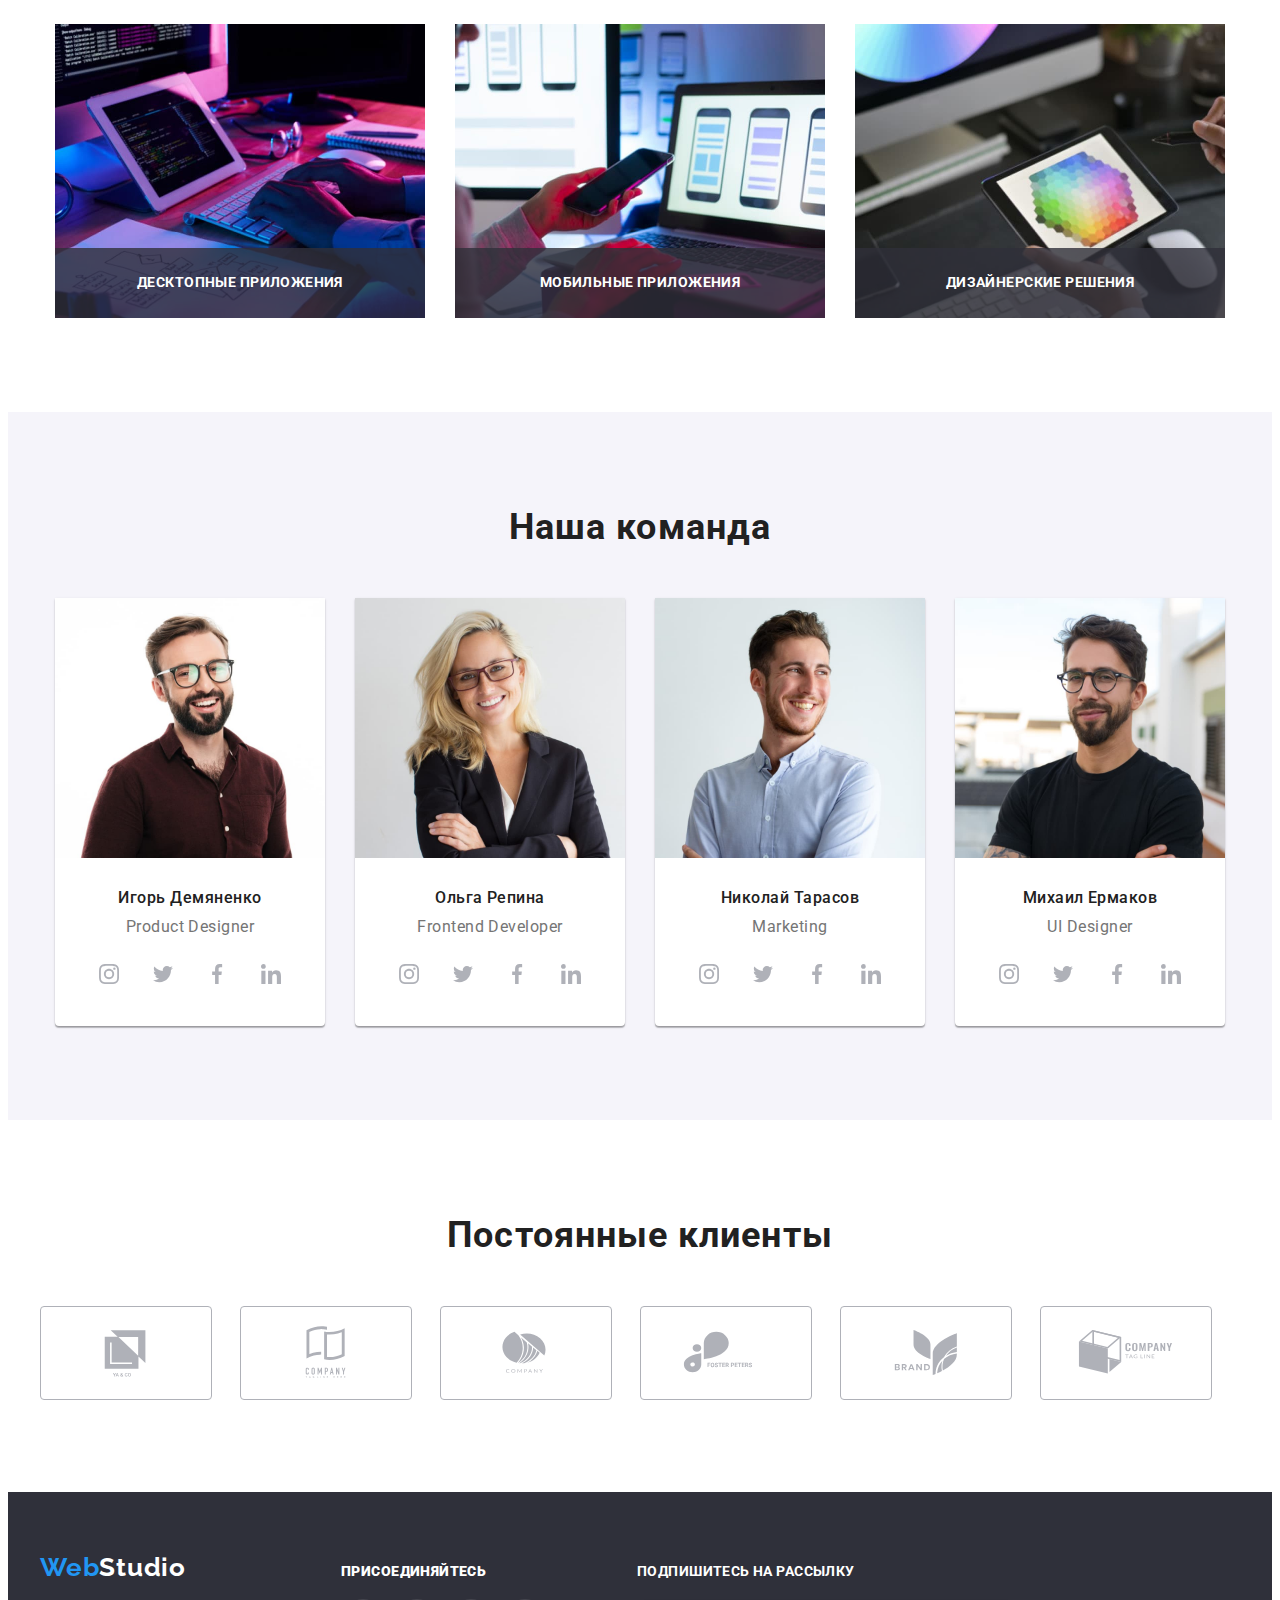
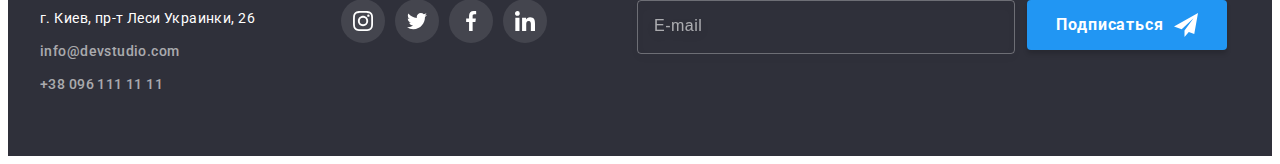
==== commit 790ba6b8: "fix modal" ====
--- a/index.html
+++ b/index.html
@@ -500,41 +500,58 @@
           </svg>
         </button>
         <p class="modal-title">Оставьте свои данные, мы вам перезвоним</p>
+
         <form class="modal-form">
-          <label class="modal-label"
-            >Имя
+          <div class="modal-form__container">
+            <label class="modal-label" for="user-name">Имя</label>
             <div class="input-field">
-              <input type="text" class="modal-input" name="user-name" />
+              <input
+                type="text"
+                class="modal-input"
+                name="user-name"
+                id="user-name"
+              />
               <svg class="form-input-icon">
                 <use href="./images/icons.svg#icon-person-black"></use>
               </svg>
             </div>
-          </label>
-          <label class="modal-label"
-            >Телефон
+          </div>
+
+          <div class="modal-form__container">
+            <label class="modal-label" for="tel">Телефон</label>
             <div class="input-field">
-              <input type="tel" class="modal-input" name="user-tel" />
+              <input type="tel" class="modal-input" name="user-tel" id="tel" />
               <svg class="form-input-icon">
                 <use href="./images/icons.svg#icon-phone-black"></use>
               </svg>
             </div>
-          </label>
-          <label class="modal-label"
-            >Почта
+          </div>
+
+          <div class="modal-form__container">
+            <label class="modal-label" for="email">Почта</label>
             <div class="input-field">
-              <input type="email" class="modal-input" name="user-email" />
+              <input
+                type="email"
+                class="modal-input"
+                name="user-email"
+                id="email"
+              />
               <svg class="form-input-icon">
                 <use href="./images/icons.svg#icon-email-black"></use>
               </svg>
             </div>
-          </label>
-          <label class="modal-label" for="modal-comment">Коментарий</label>
-          <textarea
-            name="user-comment"
-            id="modal-comment"
-            class="modal-comment"
-            placeholder="Введите текст"
-          ></textarea>
+          </div>
+
+          <div class="modal-form__container">
+            <label class="modal-label" for="modal-comment">Коментарий</label>
+            <textarea
+              name="user-comment"
+              id="modal-comment"
+              class="modal-comment"
+              placeholder="Введите текст"
+            ></textarea>
+          </div>
+
           <div class="modal-checkbox">
             <label class="modal-label"
               ><input
@@ -548,7 +565,7 @@
                 </svg>
               </span>
               Соглашаюсь с рассылкой и принимаю &nbsp;
-              <a href="/">Условия договора</a></label
+              <a href="/" class="checkbox__link">Условия договора</a></label
             >
           </div>
 
--- a/css/styles.css
+++ b/css/styles.css
@@ -187,7 +187,7 @@
 
   position: absolute;
   left: 0;
-  bottom: 0;
+  bottom: -1px;
 
   width: 100%;
   height: 4px;
@@ -659,7 +659,7 @@
   border-radius: 4px;
 
   background-color: var(--body-bg-color);
-  padding: 40px;
+  padding: 48px 40px 32px 40px;
 
   transition: transform var(--transition) var(--cubic);
 }
@@ -694,14 +694,22 @@
   fill: #000000;
   transform-origin: 18px 18px;
 }
-.modal-link:hover .modal-btn {
+.modal-link:hover,
+.modal-link:focus {
+  outline: 1px solid #2196f3;
+}
+
+.modal-link:hover .modal-btn,
+.modal-link:focus .modal-btn {
   transform: scale(1.05) rotate(270deg);
 }
 
-.modal-link:hover {
+.modal-link:hover,
+.modal-link:focus {
   transform: scale(1.05);
 }
-.modal-link:hover .modal-svg {
+.modal-link:hover .modal-svg,
+.modal-link:focus .modal-svg {
   fill: var(--accent-color);
 }
 .modal-title {
@@ -712,9 +720,13 @@
   letter-spacing: 0.03em;
   color: var(--header-color);
   text-align: center;
-  margin-bottom: 12px;
+}
+
+.modal-form__container {
+  margin-top: 10px;
 }
 .modal-label {
+  display: block;
   max-height: 14px;
   font-weight: 400;
   font-size: 12px;
@@ -725,23 +737,23 @@
 
 .input-field {
   position: relative;
+  margin-top: 4px;
 }
 .modal-input {
-  margin-bottom: 10px;
-  margin-top: 5px;
   width: 100%;
   height: 40px;
   border: 1px solid rgba(33, 33, 33, 0.2);
   border-radius: 4px;
   background-color: transparent;
   padding-left: 42px;
+
+  transition: outline var(--transition) var(--cubic);
 }
 
 .modal-input:focus-visible,
 .modal-comment:focus-visible {
   outline: 1px solid #2196f3;
   border: 0;
-  border-radius: 4px;
 }
 
 .modal-input:focus-visible + .form-input-icon {
@@ -750,30 +762,34 @@
 
 .form-input-icon {
   position: absolute;
-  top: 45%;
+  top: 50%;
   left: 12px;
 
   transform: translateY(-50%);
 
   width: 18px;
   height: 18px;
+
+  transition: fill var(--transition) var(--cubic);
 }
 
 .send-btn {
   box-shadow: 0px 4px 4px rgba(0, 0, 0, 0.15);
   border-radius: 4px;
+  margin-top: 30px;
+  height: 50px;
 }
 
 .modal-comment {
+  display: block;
   width: 100%;
   height: 120px;
-  margin-top: 5px;
+  margin-top: 4px;
   border: 1px solid rgba(33, 33, 33, 0.2);
   border-radius: 4px;
   background-color: transparent;
   resize: none;
   padding: 12px 16px;
-  margin-bottom: 20px;
 }
 
 .modal-comment::placeholder {
@@ -787,7 +803,7 @@
   position: relative;
   display: flex;
   justify-content: center;
-  margin-bottom: 30px;
+  margin-top: 20px;
 }
 .modal-checkbox .modal-label {
   display: flex;
@@ -807,8 +823,11 @@
   display: flex;
 
   border: 2px solid #000000;
-  border-radius: 2px;
+  border-radius: 3px;
   margin-right: 7px;
+
+  transition: border var(--transition) var(--cubic),
+    background-color var(--transition) var(--cubic);
 }
 
 .form-checkbox-icon {
@@ -816,6 +835,12 @@
   width: 15px;
   height: 15px;
   opacity: 0;
+
+  transition: opacity var(--transition) var(--cubic);
+}
+.checkbox-input:hover + .check-box,
+.checkbox-input:focus + .check-box {
+  border: 2px solid var(--accent-color);
 }
 
 .checkbox-input:checked + .check-box {
@@ -824,6 +849,17 @@
 }
 .checkbox-input:checked + .check-box .form-checkbox-icon {
   opacity: 1;
+}
+
+.checkbox__link {
+  font-weight: 400;
+  font-size: 14px;
+  line-height: 1.71;
+  letter-spacing: 0.03em;
+  text-decoration-line: underline;
+  text-underline-offset: 0.1rem;
+  text-decoration-thickness: 0.1px;
+  color: var(--accent-color);
 }
 
 /* ---------------- PORTFOLIO PAGE---------------- */
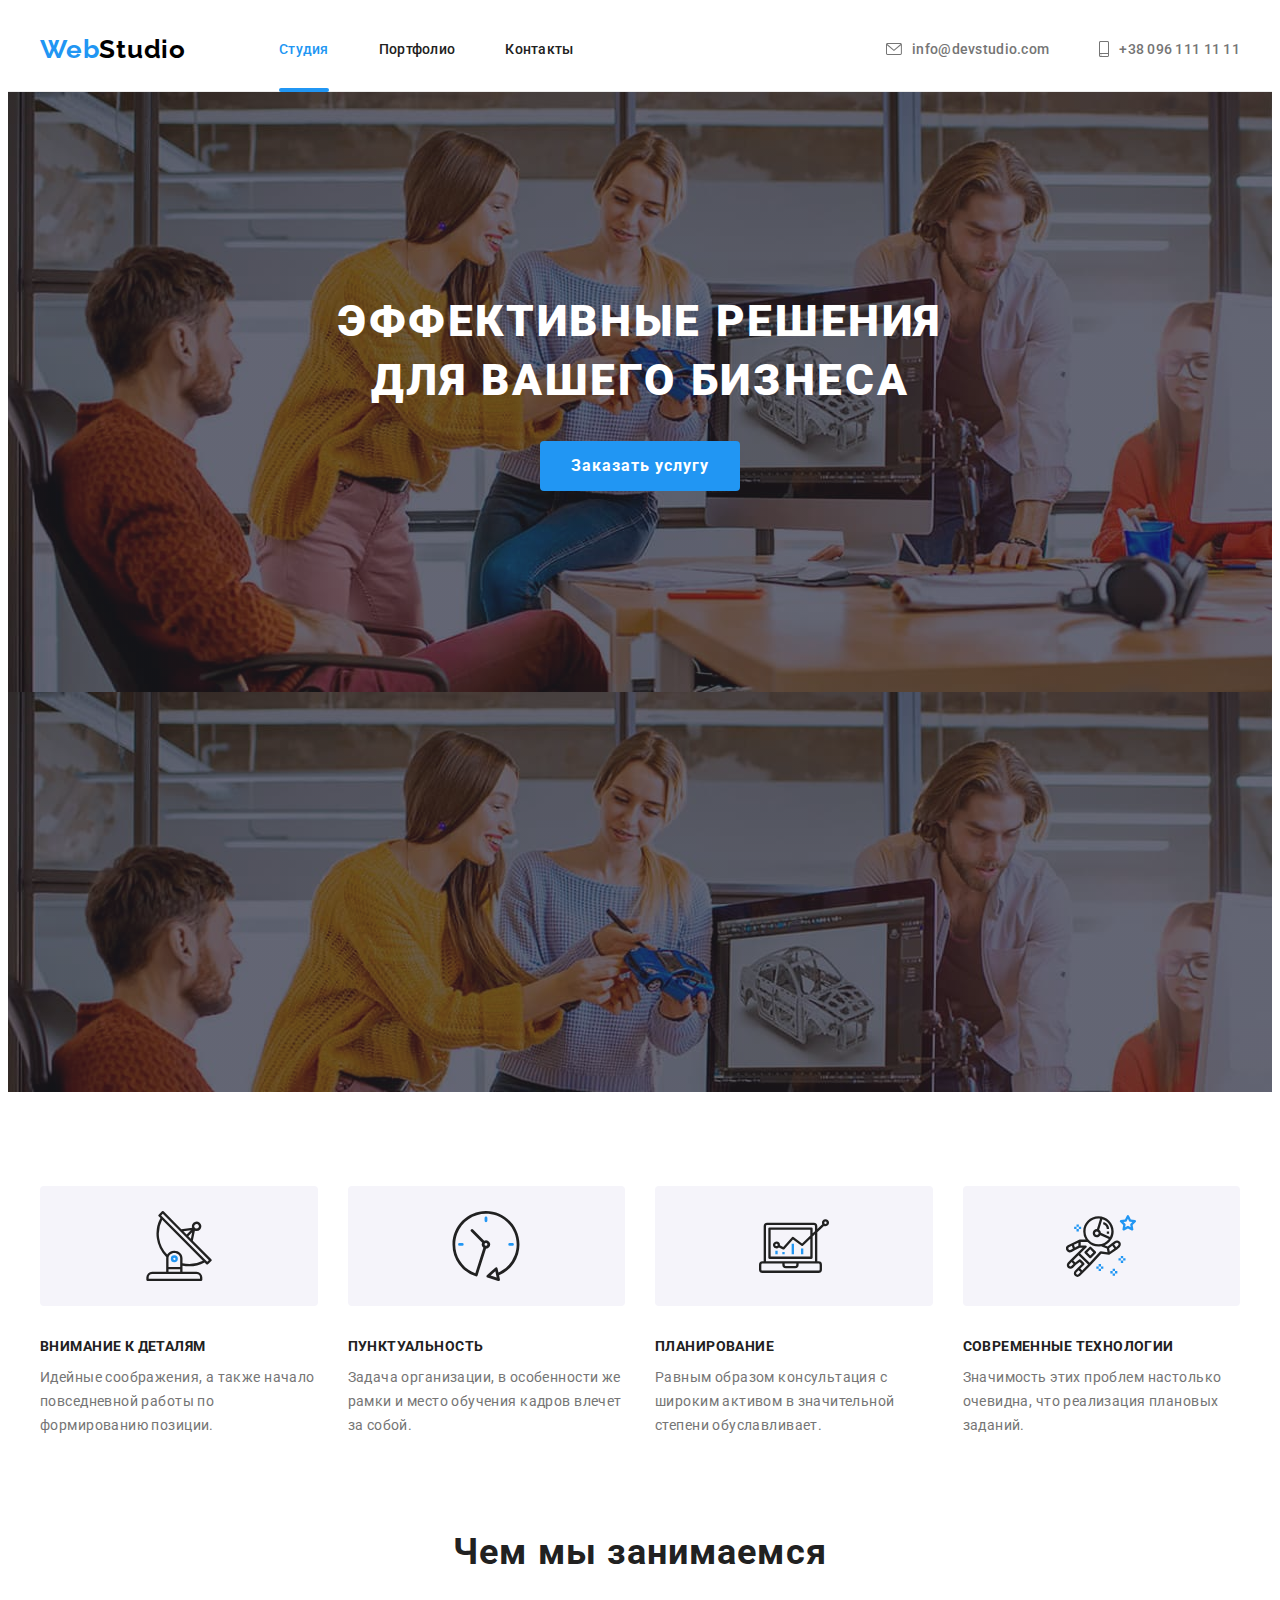
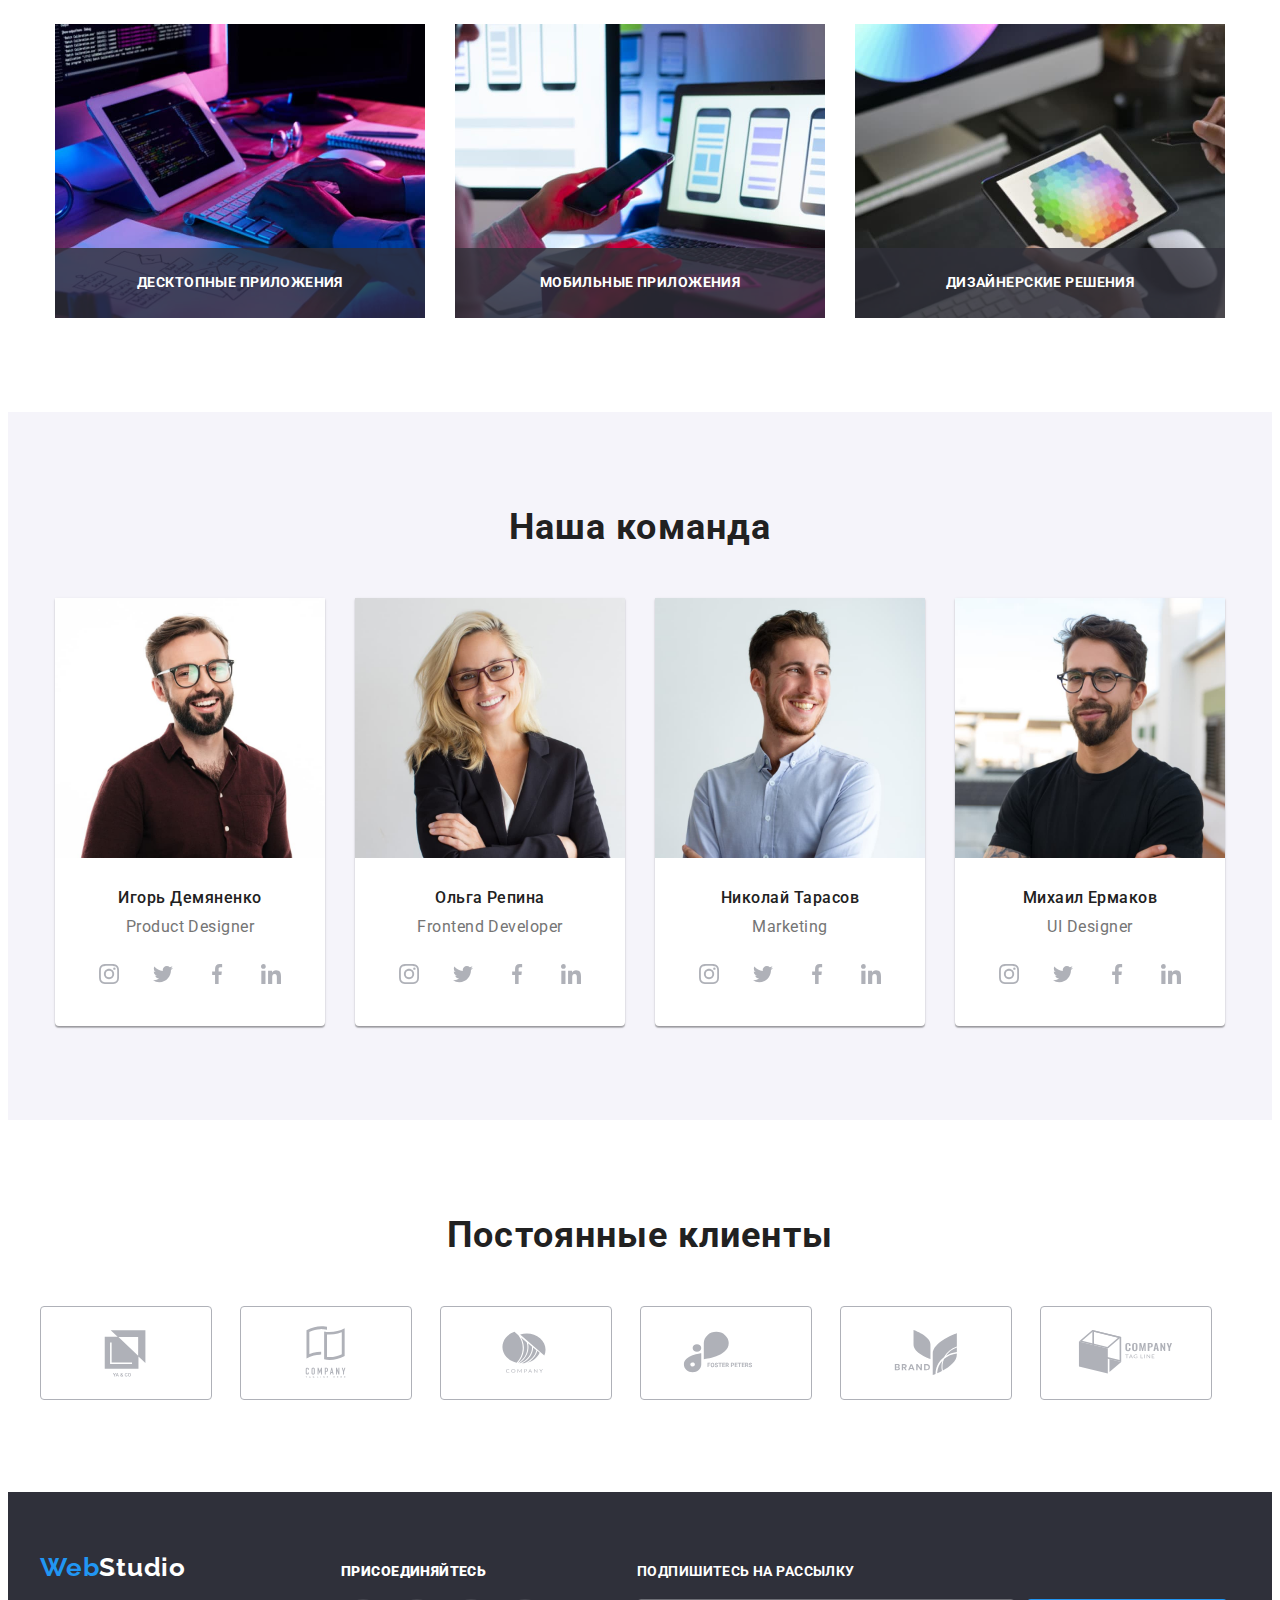
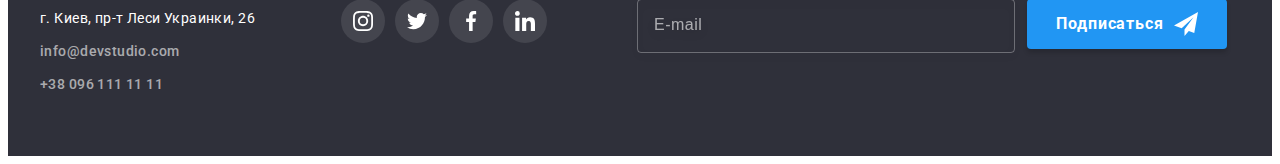
==== commit b764cc28: "fix subscribe form" ====
--- a/index.html
+++ b/index.html
@@ -470,11 +470,9 @@
           </ul>
         </div>
 
-        <form class="subscribe_form">
-          <label for="subscribe-input" class="footer-connect-header"
-            >Подпишитесь на рассылку</label
-          >
-          <div class="subscribe">
+        <div class="subscribe">
+          <p class="footer-connect-header">Подпишитесь на рассылку</p>
+          <form class="subscribe_form">
             <input
               type="email"
               class="subscribe-input"
@@ -488,8 +486,8 @@
                 <use href="./images/icons.svg#icon-icon-send"></use>
               </svg>
             </button>
-          </div>
-        </form>
+          </form>
+        </div>
       </div>
     </footer>
     <div class="backdrop is-hidden" data-modal>
--- a/css/styles.css
+++ b/css/styles.css
@@ -444,6 +444,7 @@
 .social-link:hover,
 .social-link:focus {
   background-color: #2196f3;
+  outline: transparent;
 }
 
 .social-link:hover .social-trumb,
@@ -496,6 +497,7 @@
 
 .clients-link:hover,
 .clients-link:focus {
+  outline: transparent;
   border: 1px solid var(--accent-color);
   border-radius: 4px;
 }
@@ -580,7 +582,7 @@
   fill: #fff;
 }
 
-.subscribe {
+.subscribe_form {
   display: flex;
   margin-top: 20px;
 }
@@ -616,6 +618,7 @@
   box-shadow: 0px 4px 4px rgba(0, 0, 0, 0.15);
   border-radius: 4px;
   margin: 0;
+  border: 0;
   height: 50px;
 }
 .send-btn-icon {
